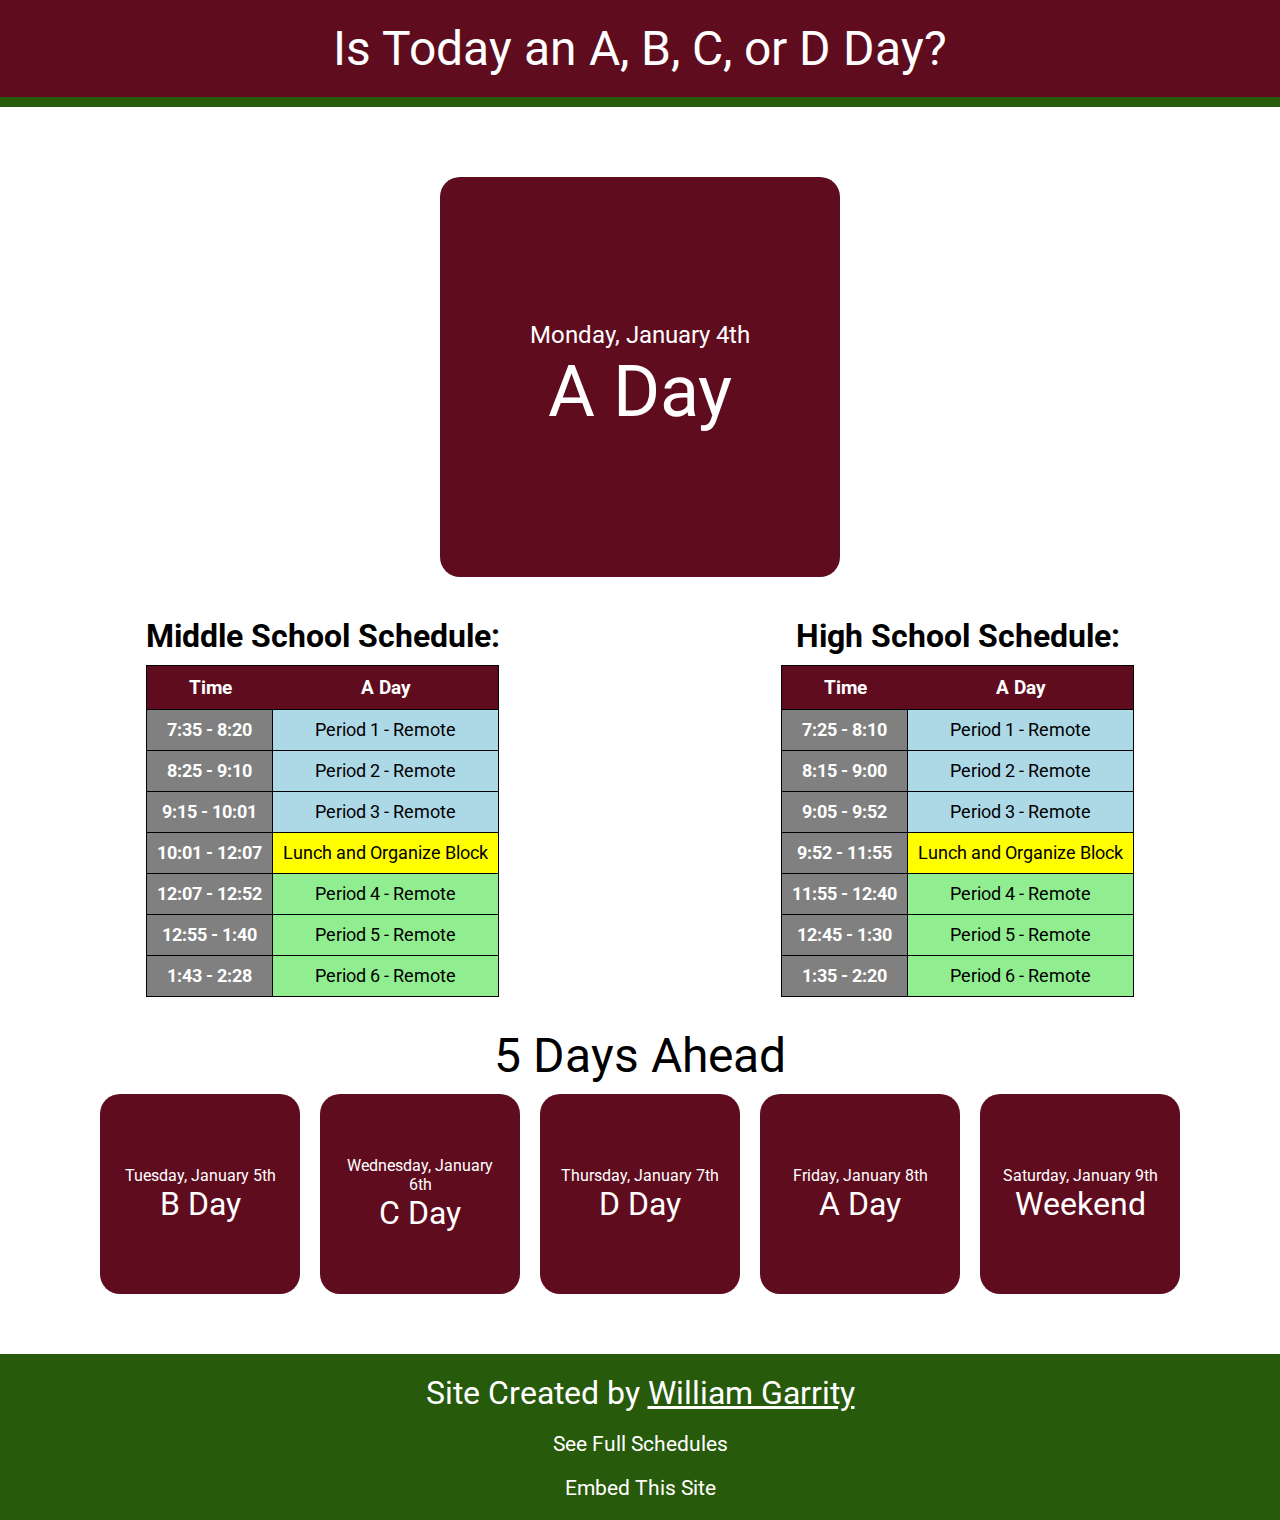
==== index-test.html @ e782ea8a "Initial commit" ====
<!DOCTYPE html>
<html lang="">

<head>
	<meta charset="utf-8">
	<title>Is Today an A, B, C, or D Day?</title>
	<meta name="viewport" content="width=device-width, initial-scale=1.0">
	<link rel="stylesheet" href="assets/css/main.css">
</head>

<body>
	
    <header>
        Is Today an A, B, C, or D Day?
    </header>
    
	<main>
		
		<div class="current">
			
            <div class="day-container">
                <div class="day">
                    Monday, January 4th
                </div>
                <div class="letter">
                    A Day
                </div>
            </div>
			
		</div>
		
        <div class="schedules">
                
                <div class="middle-schedule">
                    
                    <div class="schedule-header">
                        Middle School Schedule:
                    </div>
                    
                    <table class="schedule-table">
                        
                        <tr>
                            <th>Time</th>
                            <th>A Day</th>
                        </tr>
                        
                        <tr>
                            <td>7:35 - 8:20</td>
                            <td class="periodset-1">Period 1 - Remote</td>
                        </tr>
                        
                        <tr>
                            <td>8:25 - 9:10</td>
                            <td class="periodset-1">Period 2 - Remote</td>
                        </tr>
                        
                        <tr>
                            <td>9:15 - 10:01</td>
                            <td class="periodset-1">Period 3 - Remote</td>
                        </tr>
                        
                        <tr>
                            <td>10:01 - 12:07</td>
                            <td class="organizeset">Lunch and Organize Block</td>
                        </tr>
                        
                        <tr>
                            <td>12:07 - 12:52</td>
                            <td class="periodset-2">Period 4 - Remote</td>
                        </tr>
                        
                        <tr>
                            <td>12:55 - 1:40</td>
                            <td class="periodset-2">Period 5 - Remote</td>
                        </tr>
                        
                        <tr>
                            <td>1:43 - 2:28</td>
                            <td class="periodset-2">Period 6 - Remote</td>
                        </tr>
                        
                    </table>
                    
                </div>
                
                <div class="high-schedule">
                    
                    <div class="schedule-header">
                        High School Schedule:
                    </div>
                    
                    <table class="schedule-table">
                        
                        <tr>
                            <th>Time</th>
                            <th>A Day</th>
                        </tr>
                        
                        <tr>
                            <td>7:25 - 8:10</td>
                            <td class="periodset-1">Period 1 - Remote</td>
                        </tr>
                        
                        <tr>
                            <td>8:15 - 9:00</td>
                            <td class="periodset-1">Period 2 - Remote</td>
                        </tr>
                        
                        <tr>
                            <td>9:05 - 9:52</td>
                            <td class="periodset-1">Period 3 - Remote</td>
                        </tr>
                        
                        <tr>
                            <td>9:52 - 11:55</td>
                            <td class="organizeset">Lunch and Organize Block</td>
                        </tr>
                        
                        <tr>
                            <td>11:55 - 12:40</td>
                            <td class="periodset-2">Period 4 - Remote</td>
                        </tr>
                        
                        <tr>
                            <td>12:45 - 1:30</td>
                            <td class="periodset-2">Period 5 - Remote</td>
                        </tr>
                        
                        <tr>
                            <td>1:35 - 2:20</td>
                            <td class="periodset-2">Period 6 - Remote</td>
                        </tr>
                        
                    </table>
                    
                </div>
                
            </div>
        
        <div class="upcomming-header">
                5 Days Ahead
        </div>
        
		<div class="upcomming">
			
            
			<div class="day-container container-smaller">
				<div class="day">
					Tuesday, January 5th
				</div>
				<div class="letter letter-smaller">
					B Day
				</div>
			</div>
			<div class="day-container container-smaller">
				<div class="day">
					Wednesday, January 6th
				</div>
				<div class="letter letter-smaller">
					C Day
				</div>
			</div>
			<div class="day-container container-smaller">
				<div class="day">
					Thursday, January 7th
				</div>
				<div class="letter letter-smaller">
					D Day
				</div>
			</div>
			<div class="day-container container-smaller">
				<div class="day">
					Friday, January 8th
				</div>
				<div class="letter letter-smaller">
					A Day
				</div>
			</div>
			<div class="day-container container-smaller">
				<div class="day">
					Saturday, January 9th
				</div>
				<div class="letter letter-smaller">
					Weekend
				</div>
			</div>
			
		</div>
		
	</main>
    
    <footer>
        
        <div id="created-by">Site Created by <a href="mailto:22wgarrity@pittsfield.net">William Garrity</a></div>
        <div id="see-schedules">See Full Schedules</div>
        <div id="embed">Embed This Site</div>
        
    </footer>
	
</body>

</html>
---- assets/css/main.css ----
@import url('https://fonts.googleapis.com/css2?family=Roboto:wght@500&display=swap');

:root {
    --main-color: #5f0c1f;
    --secondary-color: #285a0b;
}

html, body{
	height: 100%;
    margin: 0px;
}

body{
	font-family: 'Roboto', sans-serif;
    display: flex;
    flex-direction: column;
}

main {
    flex: 1 1 auto;
    margin: 50px 5px;
}

.current{
    width: 100%;
    display: flex;
    justify-content: center;
    align-items: center;
}

.day-container {
	margin: 20px;
	box-sizing: border-box;
	display: flex;
	flex-direction: column;
	background-color: var(--main-color);
	color: white;
	padding: 20px;
	border-radius: 20px;
	align-items: center;
	justify-content: center;
	font-size: 1.5rem;
	width: 400px;
	height: 400px;
    text-align: center;
}

.letter {
	font-size: 3em;
}

.container-smaller {
	font-size: 1rem;
	height: 200px;
	width: 200px;
	margin: 10px;
}

.letter-smaller {
	font-size: 2em;
}

.upcomming {
	display: flex;
    justify-content: center;
    align-items: center;
    flex-wrap: wrap;
}

.schedule-table {
    border: 1px solid black;
    padding: 0px;
    border-collapse: collapse;
    margin: 0px auto 10px auto;
}

.schedule-table th{
    background-color: var(--main-color);
    color: white;
    padding: 10px;
    font-size: 1.2rem;
}

.schedule-table td{
    border: 1px solid black;
    padding: 10px;
    font-size: 1.1rem;
    text-align: center;
}

.schedule-table td:nth-child(1){
    background-color: gray;
    color: white;
    font-weight: bold;
}

.periodset-1 {
    background-color: lightblue;
}

.periodset-2 {
    background-color: lightgreen;
}

.organizeset {
    background-color: yellow;
}

.schedules {
    margin: 20px 0px;
    display: flex;
    justify-content: space-around;
    align-items: center;
    flex-wrap: wrap;
}

.current-day-container {
    width: 30%;
}

.schedule-header {
    font-size: 2rem;
    text-align: center;
    font-weight: bold;
    margin-bottom: 10px;
}

header {
    font-size: 3rem;
    text-align: center;
    border-bottom: 10px solid var(--secondary-color);
    padding: 20px 10px;
    background-color: var(--main-color);
    color: white;
    flex: 0 1 auto;
}

#created-by {
    text-align: center;
    font-size: 2rem;
    padding: 10px;
}

#see-schedules {
    padding: 10px;
}

#embed {
    padding: 10px;
}

footer {
    padding: 10px;
    color: white;
    background-color: var(--secondary-color);
    text-align: center;
    font-size: 1.3rem;
    flex: 0 1 auto;
}

.upcomming-header {
    font-size: 3rem;
    text-align: center;
}

footer a {
    color: white;
    transition: color 0.25s ease-in-out;
}

footer a:hover{
    color: lightblue;
}
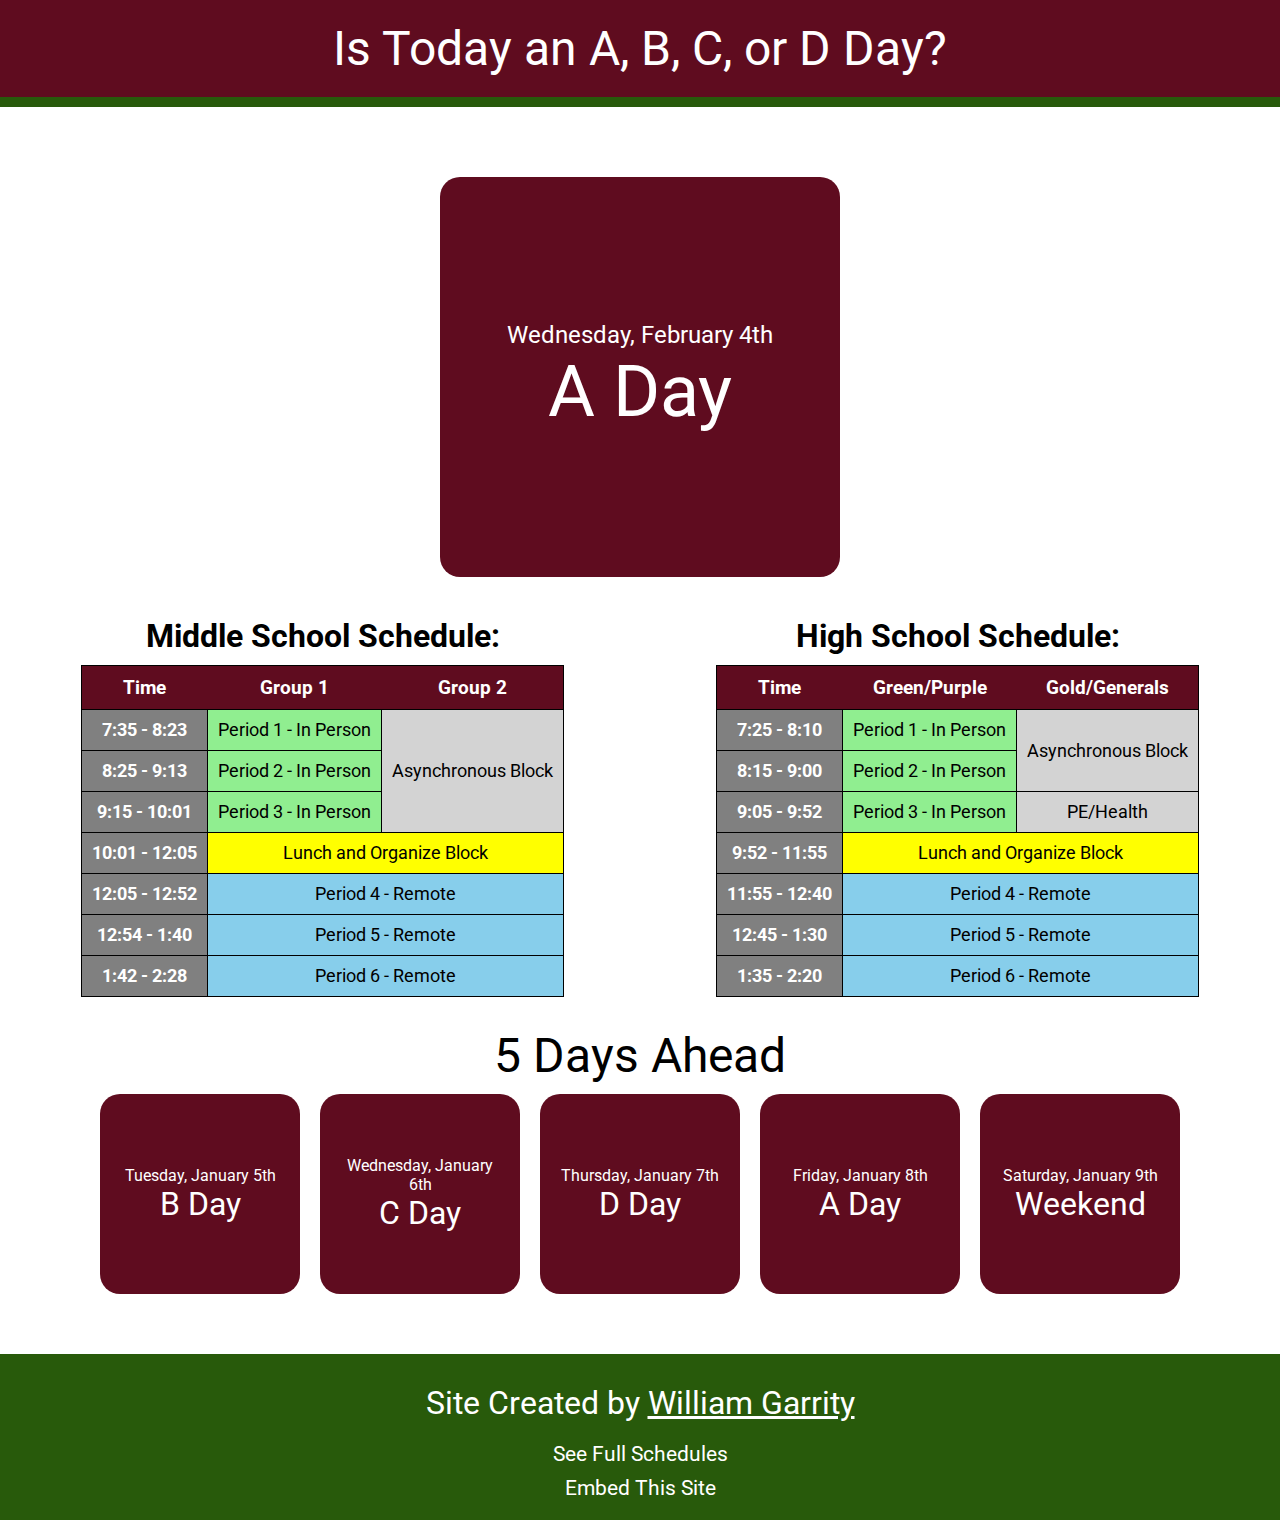
==== commit 336d647d: "Preparing for Hybrid Schedule Changeover" ====
--- a/index-test.html
+++ b/index-test.html
@@ -20,7 +20,7 @@
 			
             <div class="day-container">
                 <div class="day">
-                    Monday, January 4th
+                    Wednesday, February 4th
                 </div>
                 <div class="letter">
                     A Day
@@ -41,42 +41,44 @@
                         
                         <tr>
                             <th>Time</th>
-                            <th>A Day</th>
-                        </tr>
-                        
-                        <tr>
-                            <td>7:35 - 8:20</td>
-                            <td class="periodset-1">Period 1 - Remote</td>
-                        </tr>
-                        
-                        <tr>
-                            <td>8:25 - 9:10</td>
-                            <td class="periodset-1">Period 2 - Remote</td>
+                            <th>Group 1</th>
+                            <th>Group 2</th>
+                        </tr>
+                        
+                        <tr>
+                            <td>7:35 - 8:23</td>
+                            <td class="periodset-1g1">Period 1 - In Person</td>
+                            <td class="periodset-1g2" rowspan="3">Asynchronous Block</td>
+                        </tr>
+                        
+                        <tr>
+                            <td>8:25 - 9:13</td>
+                            <td class="periodset-1g1">Period 2 - In Person</td>
                         </tr>
                         
                         <tr>
                             <td>9:15 - 10:01</td>
-                            <td class="periodset-1">Period 3 - Remote</td>
-                        </tr>
-                        
-                        <tr>
-                            <td>10:01 - 12:07</td>
-                            <td class="organizeset">Lunch and Organize Block</td>
-                        </tr>
-                        
-                        <tr>
-                            <td>12:07 - 12:52</td>
-                            <td class="periodset-2">Period 4 - Remote</td>
-                        </tr>
-                        
-                        <tr>
-                            <td>12:55 - 1:40</td>
-                            <td class="periodset-2">Period 5 - Remote</td>
-                        </tr>
-                        
-                        <tr>
-                            <td>1:43 - 2:28</td>
-                            <td class="periodset-2">Period 6 - Remote</td>
+                            <td class="periodset-1g1">Period 3 - In Person</td>
+                        </tr>
+                        
+                        <tr>
+                            <td>10:01 - 12:05</td>
+                            <td class="organizeset" colspan="2">Lunch and Organize Block</td>
+                        </tr>
+                        
+                        <tr>
+                            <td>12:05 - 12:52</td>
+                            <td class="periodset-2" colspan="2">Period 4 - Remote</td>
+                        </tr>
+                        
+                        <tr>
+                            <td>12:54 - 1:40</td>
+                            <td class="periodset-2" colspan="2">Period 5 - Remote</td>
+                        </tr>
+                        
+                        <tr>
+                            <td>1:42 - 2:28</td>
+                            <td class="periodset-2" colspan="2">Period 6 - Remote</td>
                         </tr>
                         
                     </table>
@@ -93,42 +95,45 @@
                         
                         <tr>
                             <th>Time</th>
-                            <th>A Day</th>
+                            <th>Green/Purple</th>
+                            <th>Gold/Generals</th>
                         </tr>
                         
                         <tr>
                             <td>7:25 - 8:10</td>
-                            <td class="periodset-1">Period 1 - Remote</td>
+                            <td class="periodset-1g1">Period 1 - In Person</td>
+                            <td class="periodset-1g2" rowspan="2">Asynchronous Block</td>
                         </tr>
                         
                         <tr>
                             <td>8:15 - 9:00</td>
-                            <td class="periodset-1">Period 2 - Remote</td>
+                            <td class="periodset-1g1">Period 2 - In Person</td>
                         </tr>
                         
                         <tr>
                             <td>9:05 - 9:52</td>
-                            <td class="periodset-1">Period 3 - Remote</td>
+                            <td class="periodset-1g1">Period 3 - In Person</td>
+                            <td class="periodset-1g2">PE/Health</td>
                         </tr>
                         
                         <tr>
                             <td>9:52 - 11:55</td>
-                            <td class="organizeset">Lunch and Organize Block</td>
+                            <td class="organizeset" colspan="2">Lunch and Organize Block</td>
                         </tr>
                         
                         <tr>
                             <td>11:55 - 12:40</td>
-                            <td class="periodset-2">Period 4 - Remote</td>
+                            <td class="periodset-2" colspan="2">Period 4 - Remote</td>
                         </tr>
                         
                         <tr>
                             <td>12:45 - 1:30</td>
-                            <td class="periodset-2">Period 5 - Remote</td>
+                            <td class="periodset-2" colspan="2">Period 5 - Remote</td>
                         </tr>
                         
                         <tr>
                             <td>1:35 - 2:20</td>
-                            <td class="periodset-2">Period 6 - Remote</td>
+                            <td class="periodset-2" colspan="2">Period 6 - Remote</td>
                         </tr>
                         
                     </table>
--- a/assets/css/main.css
+++ b/assets/css/main.css
@@ -94,12 +94,16 @@
     font-weight: bold;
 }
 
-.periodset-1 {
-    background-color: lightblue;
+.periodset-1g1 {
+    background-color: lightgreen;
+}
+
+.periodset-1g2 {
+    background-color: lightgray;
 }
 
 .periodset-2 {
-    background-color: lightgreen;
+    background-color: skyblue;
 }
 
 .organizeset {
@@ -141,14 +145,6 @@
     padding: 10px;
 }
 
-#see-schedules {
-    padding: 10px;
-}
-
-#embed {
-    padding: 10px;
-}
-
 footer {
     padding: 10px;
     color: white;
@@ -158,16 +154,52 @@
     flex: 0 1 auto;
 }
 
+footer div{
+    margin: 10px;
+}
+
 .upcomming-header {
     font-size: 3rem;
     text-align: center;
 }
 
-footer a {
+footer a, #contact {
     color: white;
     transition: color 0.25s ease-in-out;
-}
-
-footer a:hover{
+    text-decoration: underline;
+}
+
+footer a:hover, #contact:hover{
     color: lightblue;
+    text-decoration: underline;
+}
+
+#no-school{
+    text-align: center;
+}
+
+@media screen and (max-width: 400px) {
+    .schedule-table th{
+        padding: 5px;
+        font-size: 1rem;
+    }
+
+    .schedule-table td{
+        padding: 5px;
+        font-size: 1rem;
+    }
+
+}
+
+@media screen and (max-width: 400px) {
+    .schedule-table th{
+        padding: 5px;
+        font-size: 0.8rem;
+    }
+
+    .schedule-table td{
+        padding: 5px;
+        font-size: 0.8rem;
+    }
+
 }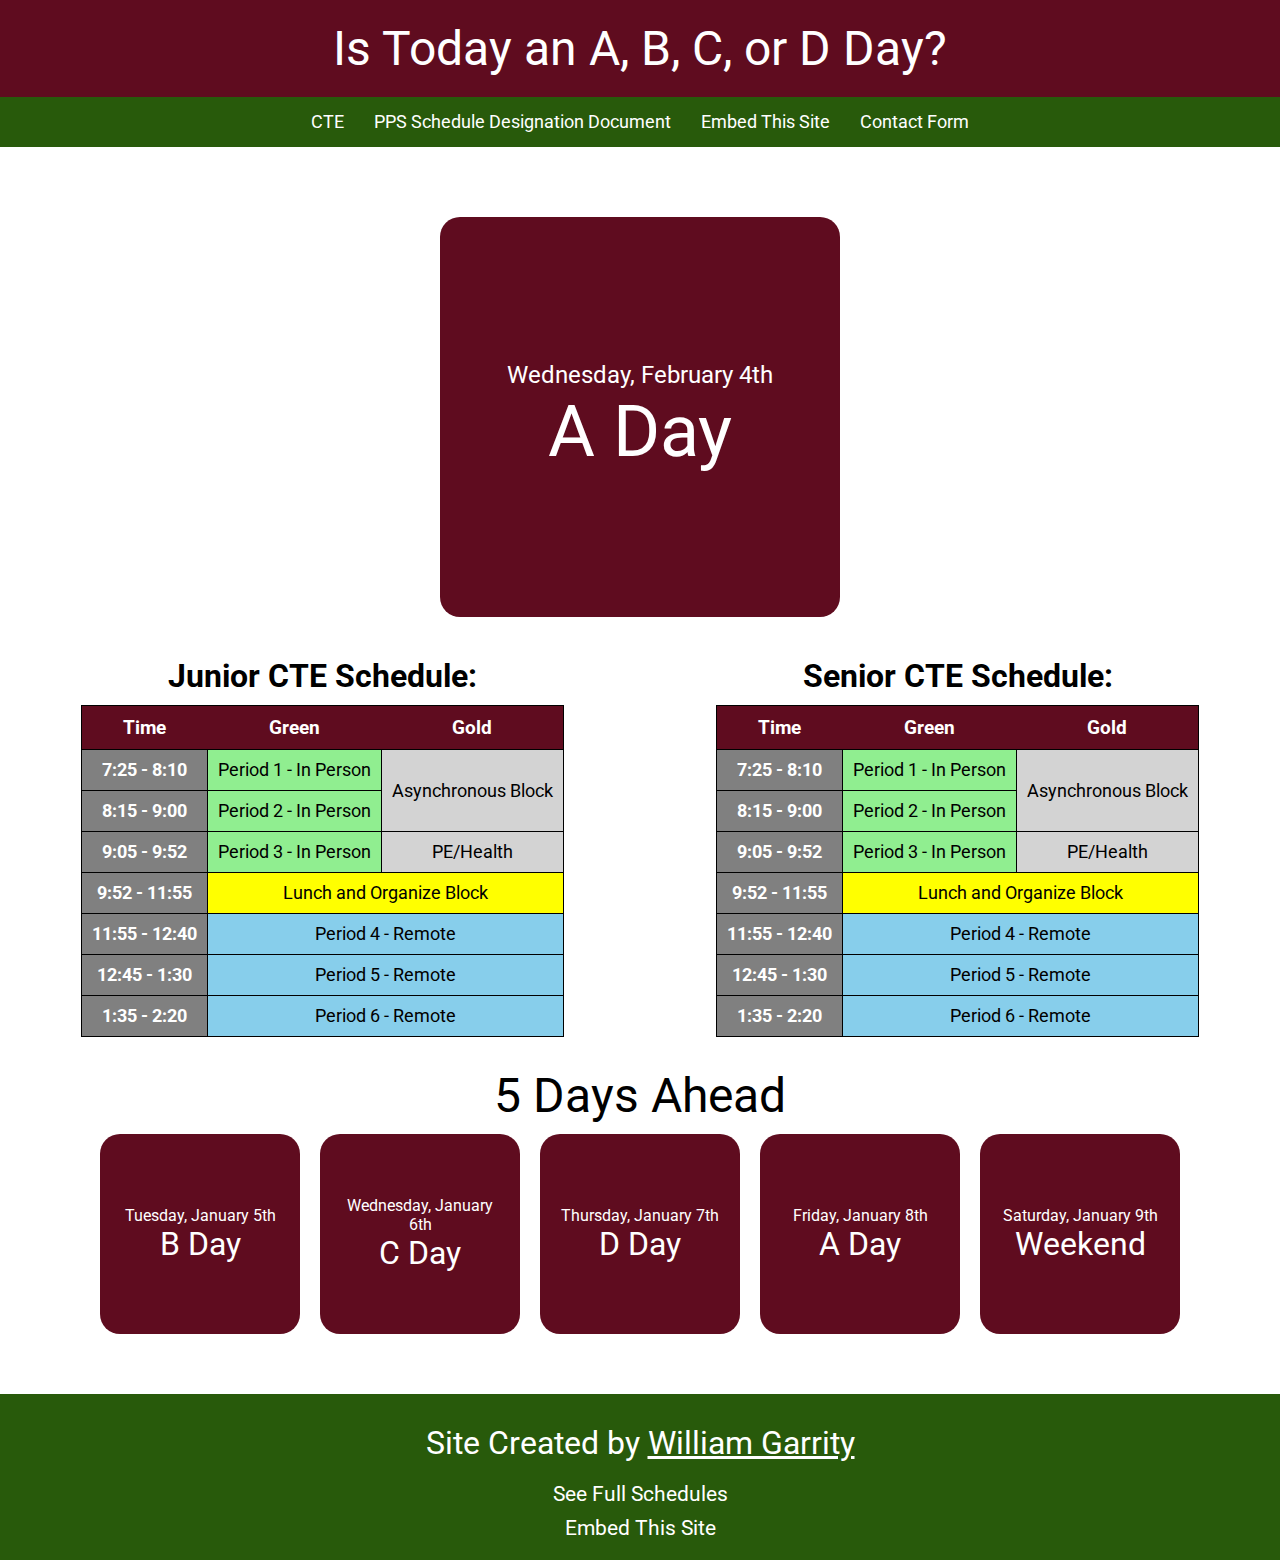
==== commit fde65ef9: "Fixed some small things" ====
--- a/index-test.html
+++ b/index-test.html
@@ -1,5 +1,5 @@
 <!DOCTYPE html>
-<html lang="">
+<html lang="en">
 
 <head>
 	<meta charset="utf-8">
@@ -14,6 +14,13 @@
         Is Today an A, B, C, or D Day?
     </header>
     
+    <nav>
+        <a href="cte.php">CTE</a>
+        <a href="https://docs.google.com/document/d/10AsMpaTQHgyvpkZ617QAIu6Q960K_rP9PePc6a3BmYY/edit">PPS Schedule Designation Document</a>
+        <a href="embed/index.php">Embed This Site</a>
+        <a href="https://docs.google.com/forms/d/e/1FAIpQLSe0q4J-G4v-dvZeb01JuLjBRxiyuKWSyGRxKstK6TLBP4LHMA/viewform?usp=sf_link">Contact Form</a>
+    </nav>
+    
 	<main>
 		
 		<div class="current">
@@ -31,53 +38,54 @@
 		
         <div class="schedules">
                 
-                <div class="middle-schedule">
+                <div class="junior-schedule">
                     
                     <div class="schedule-header">
-                        Middle School Schedule:
+                        Junior CTE Schedule:
                     </div>
                     
                     <table class="schedule-table">
                         
                         <tr>
                             <th>Time</th>
-                            <th>Group 1</th>
-                            <th>Group 2</th>
-                        </tr>
-                        
-                        <tr>
-                            <td>7:35 - 8:23</td>
+                            <th>Green</th>
+                            <th>Gold</th>
+                        </tr>
+                        
+                        <tr>
+                            <td>7:25 - 8:10</td>
                             <td class="periodset-1g1">Period 1 - In Person</td>
-                            <td class="periodset-1g2" rowspan="3">Asynchronous Block</td>
-                        </tr>
-                        
-                        <tr>
-                            <td>8:25 - 9:13</td>
+                            <td class="periodset-1g2" rowspan="2">Asynchronous Block</td>
+                        </tr>
+                        
+                        <tr>
+                            <td>8:15 - 9:00</td>
                             <td class="periodset-1g1">Period 2 - In Person</td>
                         </tr>
                         
                         <tr>
-                            <td>9:15 - 10:01</td>
+                            <td>9:05 - 9:52</td>
                             <td class="periodset-1g1">Period 3 - In Person</td>
-                        </tr>
-                        
-                        <tr>
-                            <td>10:01 - 12:05</td>
+                            <td class="periodset-1g2">PE/Health</td>
+                        </tr>
+                        
+                        <tr>
+                            <td>9:52 - 11:55</td>
                             <td class="organizeset" colspan="2">Lunch and Organize Block</td>
                         </tr>
                         
                         <tr>
-                            <td>12:05 - 12:52</td>
+                            <td>11:55 - 12:40</td>
                             <td class="periodset-2" colspan="2">Period 4 - Remote</td>
                         </tr>
                         
                         <tr>
-                            <td>12:54 - 1:40</td>
+                            <td>12:45 - 1:30</td>
                             <td class="periodset-2" colspan="2">Period 5 - Remote</td>
                         </tr>
                         
                         <tr>
-                            <td>1:42 - 2:28</td>
+                            <td>1:35 - 2:20</td>
                             <td class="periodset-2" colspan="2">Period 6 - Remote</td>
                         </tr>
                         
@@ -85,18 +93,18 @@
                     
                 </div>
                 
-                <div class="high-schedule">
+                <div class="senior-schedule">
                     
                     <div class="schedule-header">
-                        High School Schedule:
+                        Senior CTE Schedule:
                     </div>
                     
                     <table class="schedule-table">
                         
                         <tr>
                             <th>Time</th>
-                            <th>Green/Purple</th>
-                            <th>Gold/Generals</th>
+                            <th>Green</th>
+                            <th>Gold</th>
                         </tr>
                         
                         <tr>
--- a/assets/css/main.css
+++ b/assets/css/main.css
@@ -110,6 +110,18 @@
     background-color: yellow;
 }
 
+.periodset-1-cte-green {
+    background-color: lightgreen;
+}
+
+.periodset-1-cte-gold {
+    background-color: gold;
+}
+
+.periodset-1-cte-shop {
+    background-color: sandybrown;
+}
+
 .schedules {
     margin: 20px 0px;
     display: flex;
@@ -132,11 +144,33 @@
 header {
     font-size: 3rem;
     text-align: center;
-    border-bottom: 10px solid var(--secondary-color);
     padding: 20px 10px;
     background-color: var(--main-color);
     color: white;
     flex: 0 1 auto;
+}
+
+nav {
+    background-color: var(--secondary-color);
+    display: flex;
+    flex-direction: row;
+    justify-content: center;
+    flex-wrap: wrap;
+}
+
+nav a {
+    display: block;
+    color: white;
+	font-size: 1.1rem;
+	color: white;
+	text-align: center;
+	padding: 15px;
+	text-decoration: none;
+}
+
+nav a:hover {
+    color: black;
+    background-color: white;
 }
 
 #created-by {
@@ -174,7 +208,7 @@
     text-decoration: underline;
 }
 
-#no-school{
+.no-school{
     text-align: center;
 }
 
